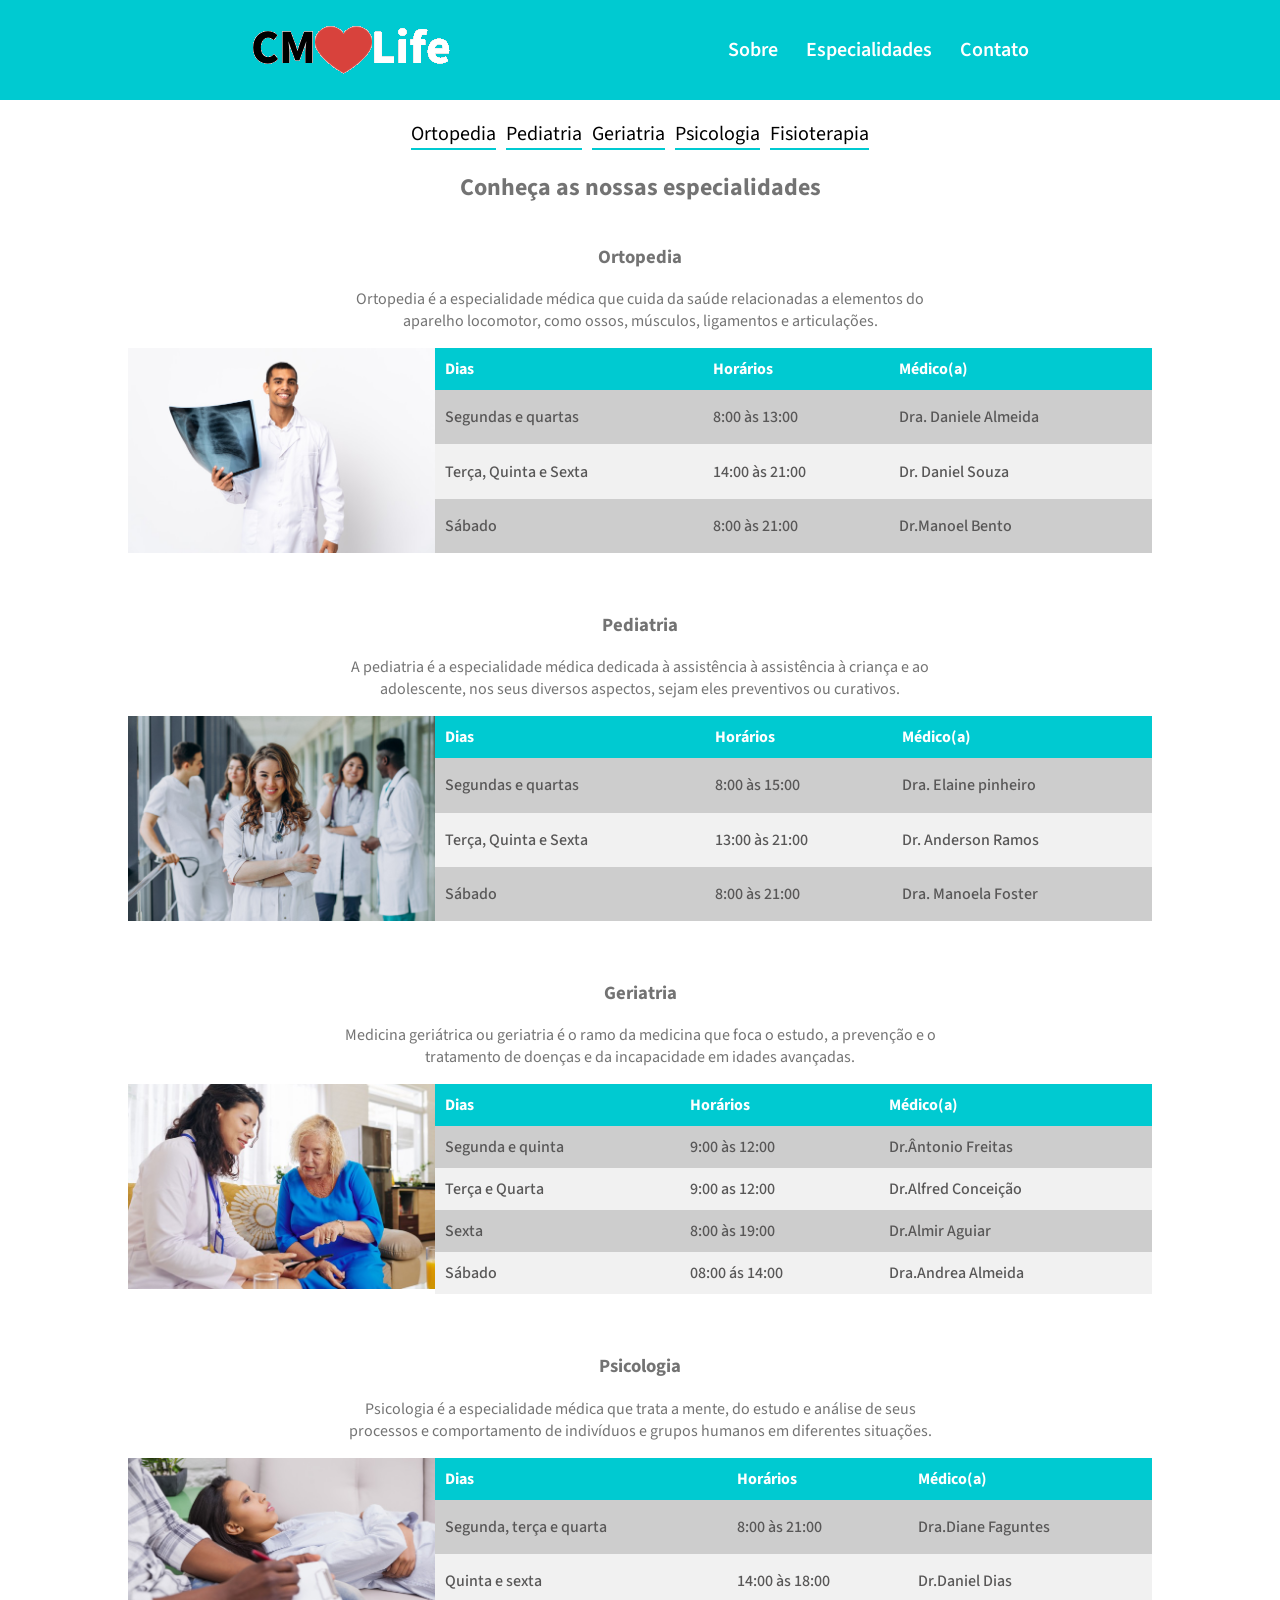
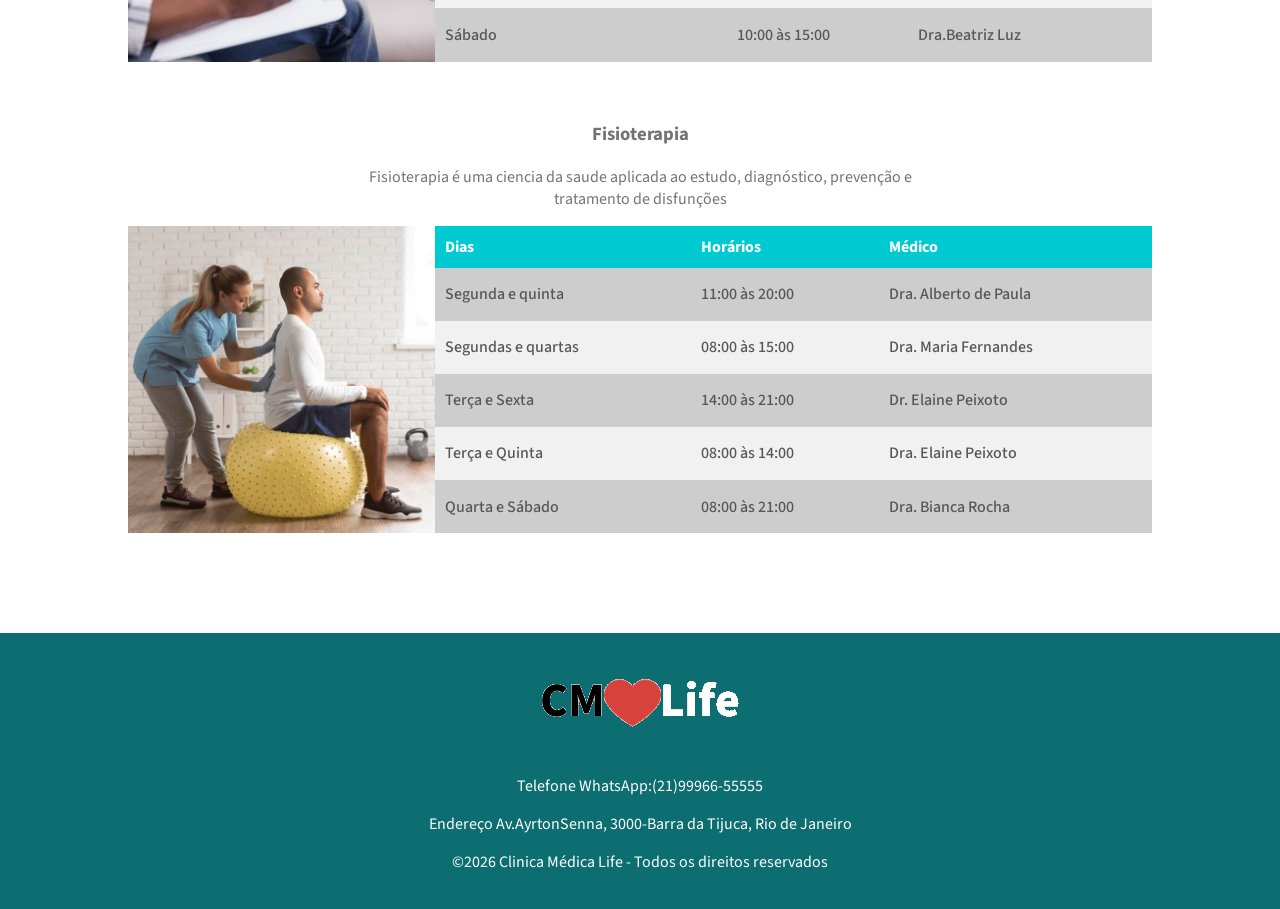
==== especialidades.html @ 6b314852 "primeiro commit" ====
<!DOCTYPE html>
<html lang="pt-Br">

<head>
    <meta charset="UTF-8">
    <meta name="viewport" content="width=device-width, initial-scale=1.0">
    <link rel="stylesheet"
        href="https://fonts.googleapis.com/css2?family=Source+Sans+Pro:ital,wght@0,200;0,300;0,400;0,600;0,700;0,900;1,200;1,300;1,400;1,600;1,700;1,900&display=swap">
    <link rel="stylesheet" href="style-geral.css">
    <link rel="stylesheet" href="style-especialidades.css">
    <title>CMLife - Especialidades</title>
</head>

<body>
    <header class="topo">
        <img src="assets/logo.png" alt="">
        <nav>
            <a href="index.html#sobre">Sobre</a>
            <a href="especialidades.html">Especialidades</a>
            <a href="index.html#contato">Contato</a>
        </nav>
    </header>
    <main>
        <section class="container container-links-especialidades">
            <div class="links-especialidades">
                <a class="link-especialidade" href="#ortopedia">Ortopedia</a>
                <a class="link-especialidade" href="#pediatria">Pediatria</a>
                <a class="link-especialidade" href="#geriatria">Geriatria</a>
                <a class="link-especialidade" href="#psicologia">Psicologia</a>
                <a class="link-especialidade" href="#fisioterapia">Fisioterapia</a>
            </div>
            <h1>Conheça as nossas especialidades</h1>
        </section>

        <section id="ortopedia" class="container sessao-especialidade">
            <div class="container-titulo">
                <h3>Ortopedia</h3>
                <p>Ortopedia é a especialidade médica que cuida da saúde relacionadas a elementos do aparelho locomotor,
                    como ossos, músculos, ligamentos e articulações.</p>
            </div>
            <div class="box-tabela-especialista">
                <img src="assets/ortopedia.png" alt="ortopedia">
                <table class="tabela-especialistas">
                    <thead>
                        <tr>
                            <th>Dias</th>
                            <th>Horários</th>
                            <th>Médico(a)</th>
                        </tr>
                    </thead>
                    <tbody>
                        <tr>
                            <td>Segundas e quartas</td>
                            <td>8:00 às 13:00</td>
                            <td>Dra. Daniele Almeida</td>
                        </tr>
                        <tr>
                            <td>Terça, Quinta e Sexta</td>
                            <td>14:00 às 21:00</td>
                            <td>Dr. Daniel Souza</td>
                        </tr>
                        <tr>
                            <td>Sábado</td>
                            <td>8:00 às 21:00</td>
                            <td>Dr.Manoel Bento</td>
                        </tr>
                    </tbody>
                </table>
            </div>
        </section>
        <section id="pediatria" class="container sessao-especialidade">
            <div class="container-titulo">
                <h3>Pediatria</h3>
                <p>A pediatria é a especialidade médica dedicada à assistência à assistência à criança e ao adolescente,
                    nos seus diversos aspectos, sejam eles preventivos ou curativos.</p>
            </div>
            <div class="box-tabela-especialista">
                <img src="assets/pediatra2.png" alt="pediatria">
                <table class="tabela-especialistas">
                    <thead>
                        <tr>
                            <th>Dias</th>
                            <th>Horários</th>
                            <th>Médico(a)</th>
                        </tr>
                    </thead>
                    <tbody>
                        <tr>
                            <td>Segundas e quartas</td>
                            <td>8:00 às 15:00</td>
                            <td>Dra. Elaine pinheiro</td>
                        </tr>
                        <tr>
                            <td>Terça, Quinta e Sexta</td>
                            <td>13:00 às 21:00</td>
                            <td>Dr. Anderson Ramos</td>
                        </tr>
                        <tr>
                            <td>Sábado</td>
                            <td>8:00 às 21:00</td>
                            <td>Dra. Manoela Foster</td>
                        </tr>
                    </tbody>
                </table>
            </div>
        </section>

        <section id="geriatria" class="container sessao-especialidade">
            <div class="container-titulo">
                <h3>Geriatria</h3>
                <p>Medicina geriátrica ou geriatria é o ramo da medicina que foca o estudo, a prevenção e o tratamento
                    de doenças e da incapacidade em idades avançadas.</p>
            </div>
            <div class="box-tabela-especialista">
                <img src="assets/geriatra.png" alt="Geriatria">
                <table class="tabela-especialistas">
                    <thead>
                        <tr>
                            <th>Dias</th>
                            <th>Horários</th>
                            <th>Médico(a)</th>
                        </tr>
                    </thead>
                    <tbody>
                        <tr>
                            <td>Segunda e quinta</td>
                            <td>9:00 às 12:00</td>
                            <td>Dr.Ântonio Freitas</td>
                        </tr>
                        <tr>
                            <td>Terça e Quarta</td>
                            <td>9:00 as 12:00</td>
                            <td>Dr.Alfred Conceição</td>
                        </tr>
                        <tr>
                            <td>Sexta</td>
                            <td>8:00 às 19:00</td>
                            <td>Dr.Almir Aguiar</td>
                        </tr>
                        <tr>
                            <td>Sábado</td>
                            <td>08:00 ás 14:00</td>
                            <td>Dra.Andrea Almeida</td>
                        </tr>
                    </tbody>
                </table>
            </div>
        </section>
        <section id="psicologia" class="container sessao-especialidade">
            <div class="container-titulo">
                <h3>Psicologia</h3>
                <p>Psicologia é a especialidade médica que trata a mente, do estudo e análise de seus processos e
                    comportamento de indivíduos e grupos humanos em diferentes situações.</p>
            </div>
            <div class="box-tabela-especialista">
                <img src="assets/psicologo.png" alt="Psicologia">
                <table class="tabela-especialistas">
                    <thead>
                        <tr>
                            <th>Dias</th>
                            <th>Horários</th>
                            <th>Médico(a)</th>
                        </tr>
                    </thead>
                    <tbody>
                        <tr>
                            <td>Segunda, terça e quarta</td>
                            <td>8:00 às 21:00</td>
                            <td>Dra.Diane Faguntes</td>
                        </tr>
                        <tr>
                            <td>Quinta e sexta</td>
                            <td>14:00 às 18:00</td>
                            <td>Dr.Daniel Dias</td>
                        </tr>
                        <tr>
                            <td>Sábado</td>
                            <td>10:00 às 15:00</td>
                            <td>Dra.Beatriz Luz</td>
                        </tr>
                    </tbody>
                </table>
            </div>
        </section>
        <section id="fisioterapia" class="container sessao-especialidade">
            <div class="container-titulo">
                <h3>Fisioterapia</h3>
                <p>Fisioterapia é uma ciencia da saude aplicada ao estudo, diagnóstico, prevenção e tratamento de disfunções</p>
            </div>
            <div class="box-tabela-especialista">
                <img src="assets/fisioterapia.png" alt="">
                <table class="tabela-especialistas">
                    <thead>
                        <tr>
                            <th>Dias</th>
                            <th>Horários</th>
                            <th>Médico</th>
                        </tr>
                    </thead>
                    <tbody>
                        <tr>
                            <td>Segunda e quinta</td>
                            <td>11:00 às 20:00</td>
                            <td>Dra. Alberto de Paula</td>
                        </tr>
                        <tr>
                            <td>Segundas e quartas</td>
                            <td>08:00 às 15:00</td>
                            <td>Dra. Maria Fernandes</td>
                        </tr>
                        <tr>
                            <td>Terça e Sexta</td>
                            <td>14:00 às 21:00</td>
                            <td>Dr. Elaine Peixoto</td>
                        </tr>
                        <tr>
                            <td>Terça e Quinta</td>
                            <td>08:00 às 14:00</td>
                            <td>Dra. Elaine Peixoto</td>
                        </tr>
                        <tr>
                            <td>Quarta e Sábado</td>
                            <td>08:00 às 21:00</td>
                            <td>Dra. Bianca Rocha</td>
                        </tr>
                    </tbody>
                </table>
            </div>
        </section>
    </main>
    <footer><img src="assets/logo.png" alt="logo-footer">
        <p>Telefone WhatsApp:(21)99966-55555</p>
        <p>Endereço Av.AyrtonSenna, 3000-Barra da Tijuca, Rio de Janeiro</p>
        <p>©2026 Clinica Médica Life - Todos os direitos reservados</p>
    </footer>
</body>

</html>
---- style-geral.css ----
*{
    font-family: 'Source Sans Pro', sans-serif;
    box-sizing: border-box;
}

body{
    padding: 0;
    margin: 0;
    color: gray;
}

.container{
    max-width: 1024px;
    margin: 0 auto;
}

.container-titulo{
    width: 90%;
    max-width: 600px;
    text-align: center;
    margin: 0 auto;
}

main{
    color: #0000008c;
    margin-bottom: 60px;
}

/*Topo*/

.topo{
    display: flex;
    justify-content: space-evenly;
    align-items: center;
    background-color: #00cad1;
    
}

.topo a{
    text-decoration: none;
    color: white;
    font-size: 20px;
    font-weight: 600;
    padding-left: 25px;
}


/*CSS rodapé*/

footer{
    text-align: center;
    background-color: #0d6e71;
    color: white;
    padding: 20px;
}
---- style-especialidades.css ----
.sessao-especialidade {
    padding-bottom: 40px;
}

.container-links-especialidades {
    display: flex;
    flex-direction: column;
    align-items: center;
    text-align: center;
}

.links-especialidades {
    display: flex;
    justify-content: space-evenly;
    gap: 10px;
    margin-top: 20px;
    flex-wrap: wrap;
}

.link-especialidade {
    text-decoration: none;
    color: black;
    font-size: 20px;
    border-bottom: 2px solid #00cad1;
}

.box-tabela-especialista {
    display: flex;
}

.box-tabela-especialista img {
    width: 30%;
    height: 100%;
}

.tabela-especialistas {
    width: 70%;
    border-collapse: collapse;
    text-align: left;
}

.tabela-especialistas thead tr {
    background-color: #00cad1;
    padding: 10px;
    color: #fff;
}

.tabela-especialistas tr {
    background-color: #f1f1f1;
    color: #585757;
    font-weight: 500;
}

.tabela-especialistas tbody tr:nth-child(odd) {
    background-color: #cdcdcd;
    padding-right: 10px;
}

.tabela-especialistas th,
.tabela-especialistas td {
    padding: 10px;
}

@media (min-width:426px) and (max-width:768px) {

    /*tablet*/
    .box-tabela-especialista img {
        display: none;
    }

    .box-tabela-especialista {
        height: auto;
        justify-content: center;
    }

    .tabela-especialistas {
        width: 100%;
        margin: 0px 20px;
    }

    .container-links-especialidades h1{
        font-size: 27px;
    }
}

@media (max-width:425px) {

    /*celular*/
    .topo {
        flex-direction: column;
    }

    nav {
        display: flex;
        justify-content: space-around;
        border-top: solid gray 1px;
        width: 100%;
        padding: 10px;
        text-align: center;
    }
    
    .box-tabela-especialista img {
        display: none;
    }

    .tabela-especialistas {
        margin: 0;
        width: 100%;
    }

    .box-tabela-especialista {
        padding: 0;
    }

    .container-links-especialidades h1{
        font-size: 27px;
    }
}
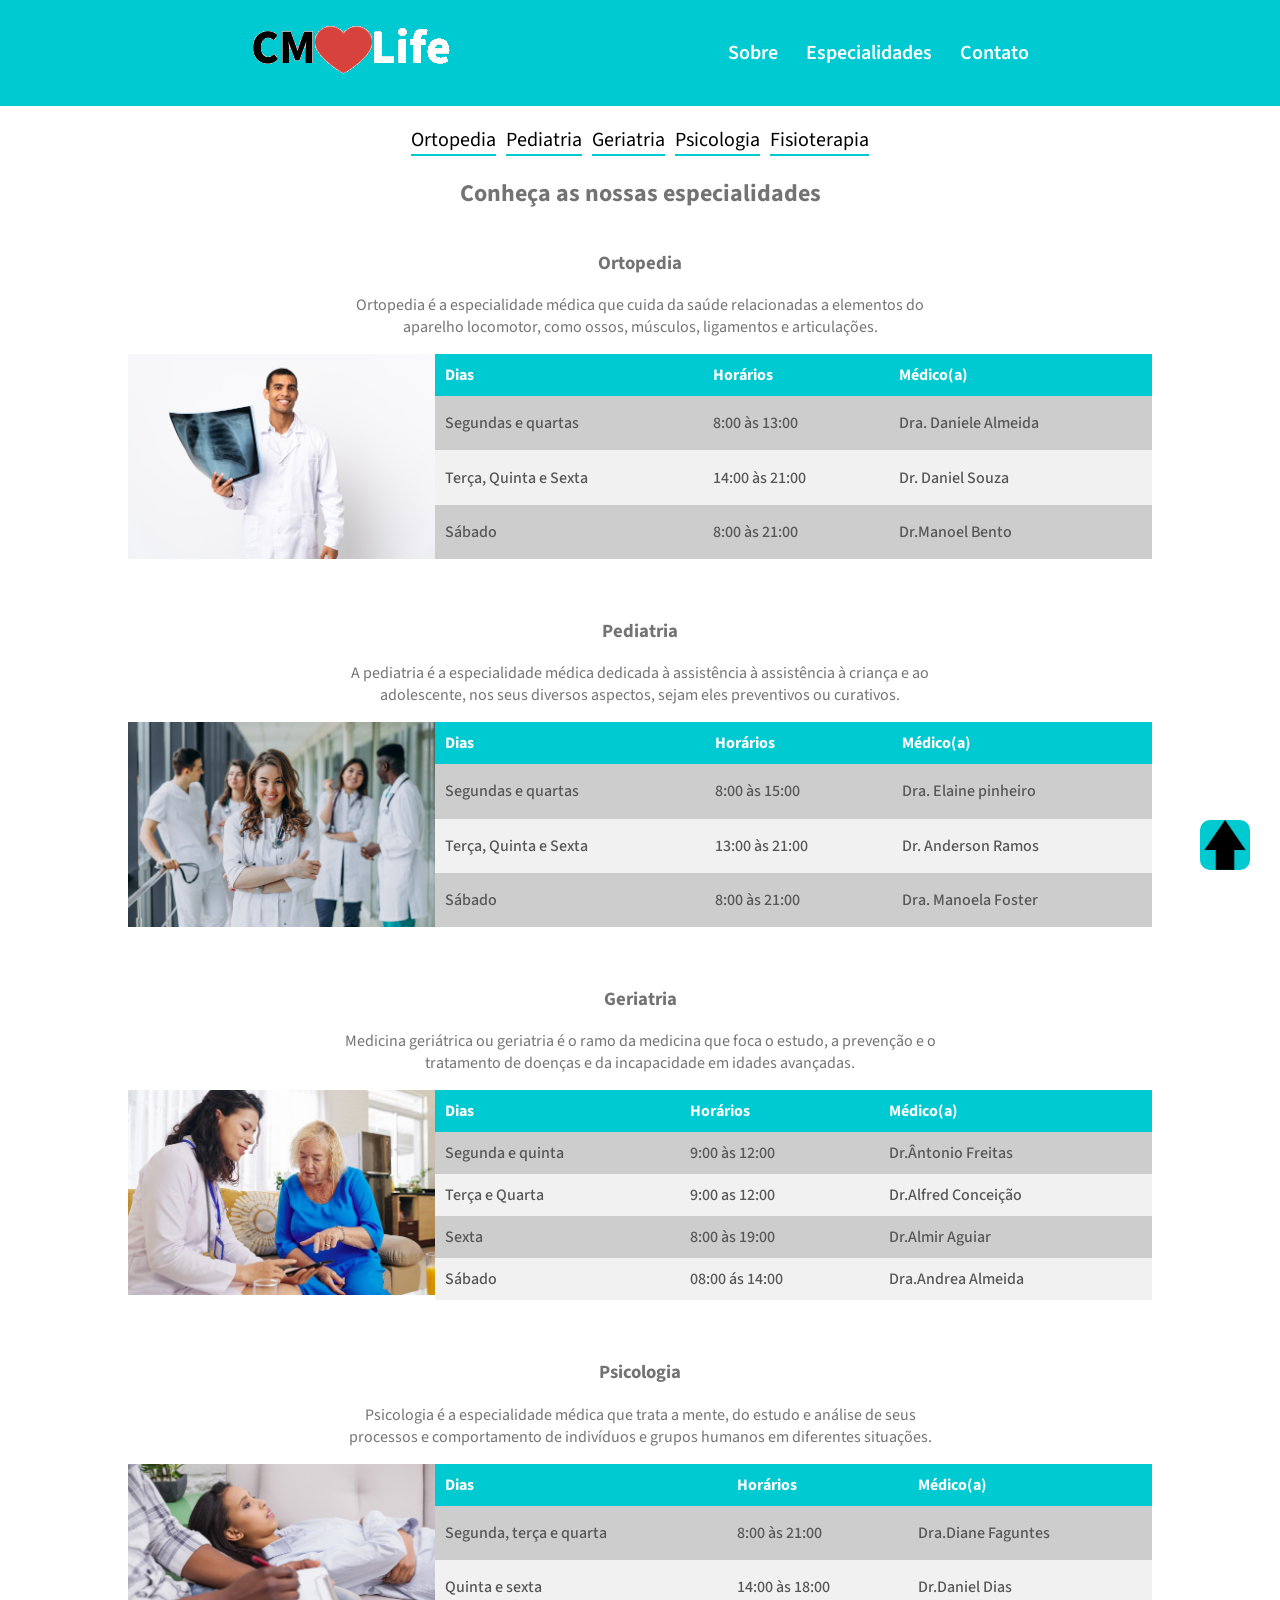
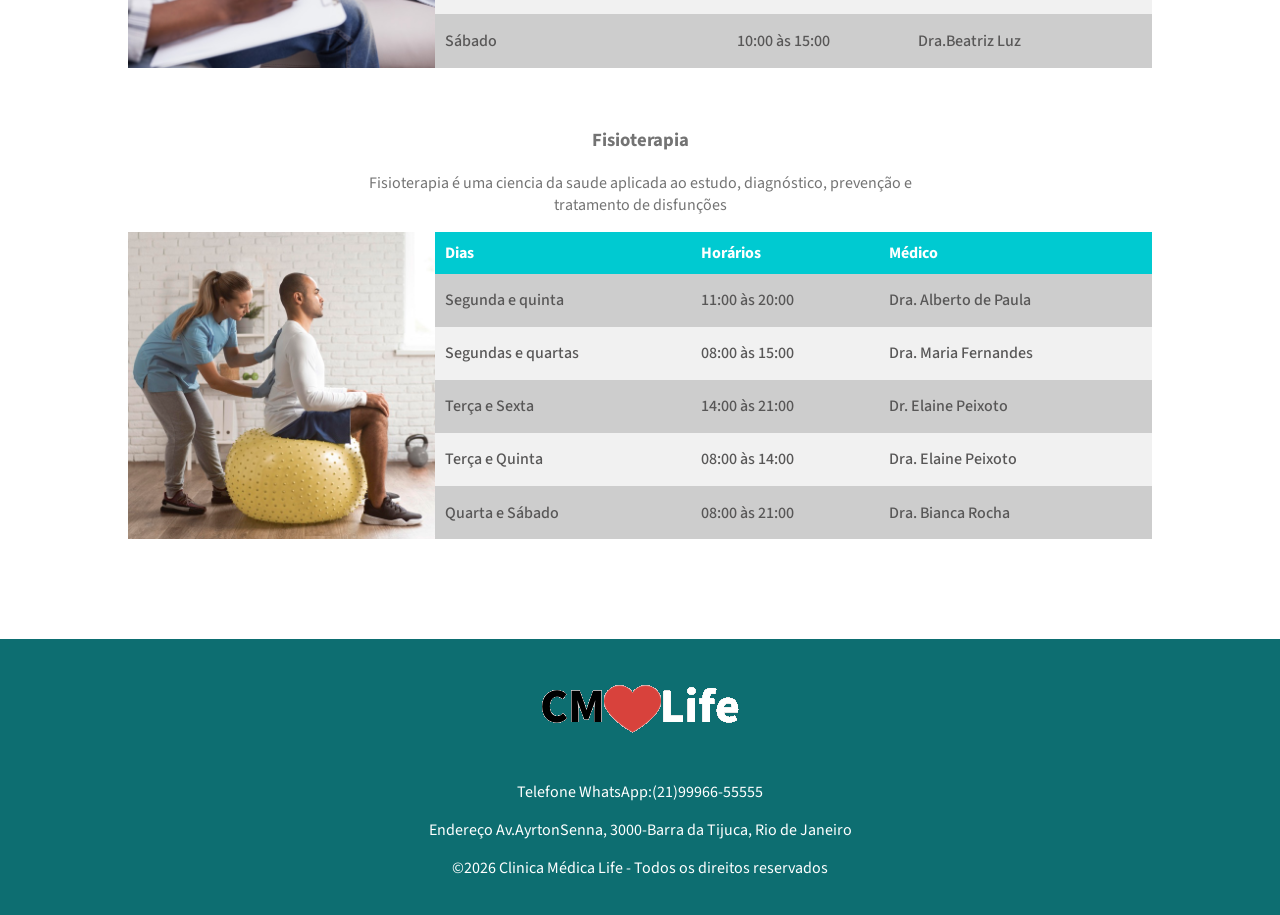
==== commit 786d2412: "30/05/2026" ====
--- a/especialidades.html
+++ b/especialidades.html
@@ -13,8 +13,10 @@
 
 <body>
     <header class="topo">
-        <img src="assets/logo.png" alt="">
-        <nav>
+        <a href="index.html">
+            <img src="assets/logo.png" alt="">
+        </a>
+        <nav class="topo-links">
             <a href="index.html#sobre">Sobre</a>
             <a href="especialidades.html">Especialidades</a>
             <a href="index.html#contato">Contato</a>
@@ -227,6 +229,9 @@
                 </table>
             </div>
         </section>
+        <a href="index.html">
+            <div class="container-seta"></div>
+        </a>
     </main>
     <footer><img src="assets/logo.png" alt="logo-footer">
         <p>Telefone WhatsApp:(21)99966-55555</p>
--- a/style-geral.css
+++ b/style-geral.css
@@ -36,7 +36,7 @@
     
 }
 
-.topo a{
+.topo-links a{
     text-decoration: none;
     color: white;
     font-size: 20px;
@@ -44,6 +44,23 @@
     padding-left: 25px;
 }
 
+.topo-links a:hover{
+    color: black;
+}
+
+.container-seta{
+    width: 50px;
+    height: 50px;
+    border-radius: 10px;
+
+    position: fixed;
+    bottom: 30px;
+    right: 30px;
+
+    background-image: url('assets/seta-cima.png');
+    background-size: cover;
+    background-position: center;
+}
 
 /*CSS rodapé*/
 
--- a/style-especialidades.css
+++ b/style-especialidades.css
@@ -15,6 +15,10 @@
     gap: 10px;
     margin-top: 20px;
     flex-wrap: wrap;
+}
+
+.links-especialidades a:hover{
+    color: #368693;
 }
 
 .link-especialidade {
@@ -60,6 +64,8 @@
 .tabela-especialistas td {
     padding: 10px;
 }
+
+
 
 @media (min-width:426px) and (max-width:768px) {
 
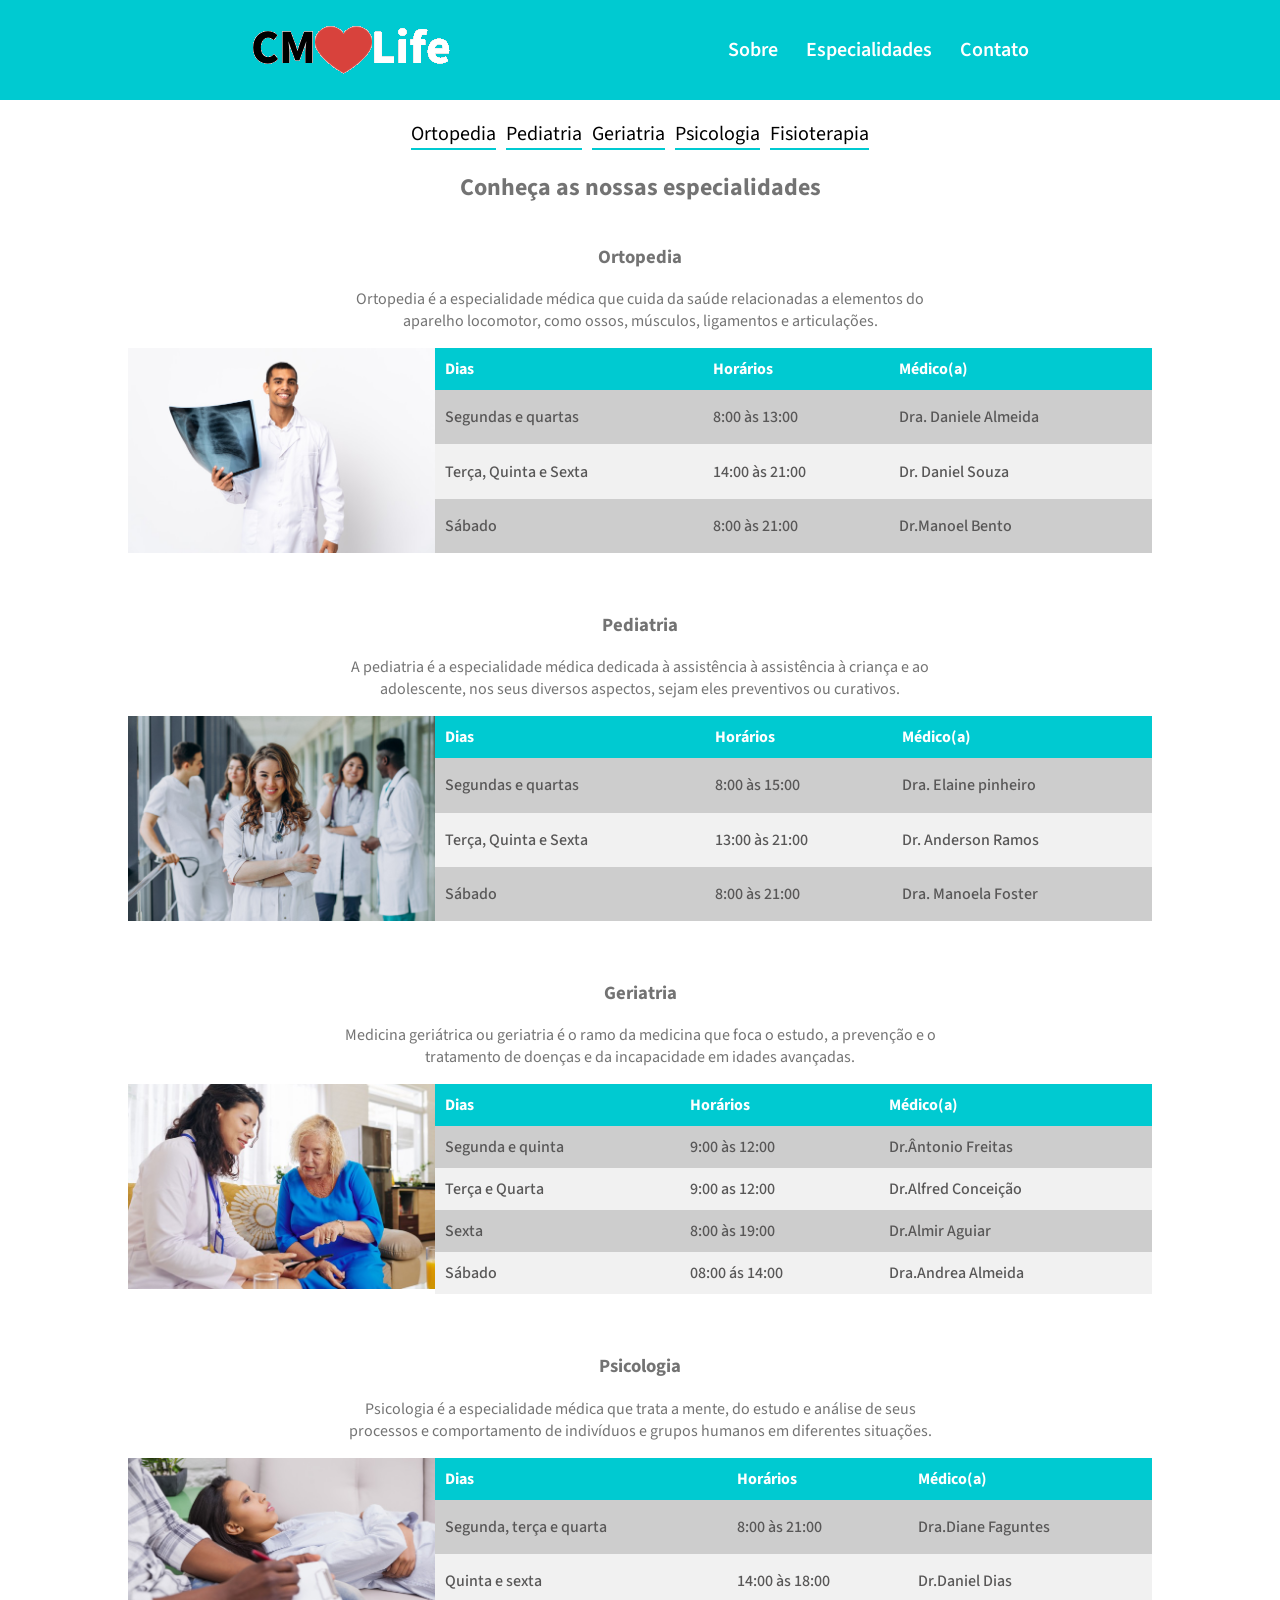
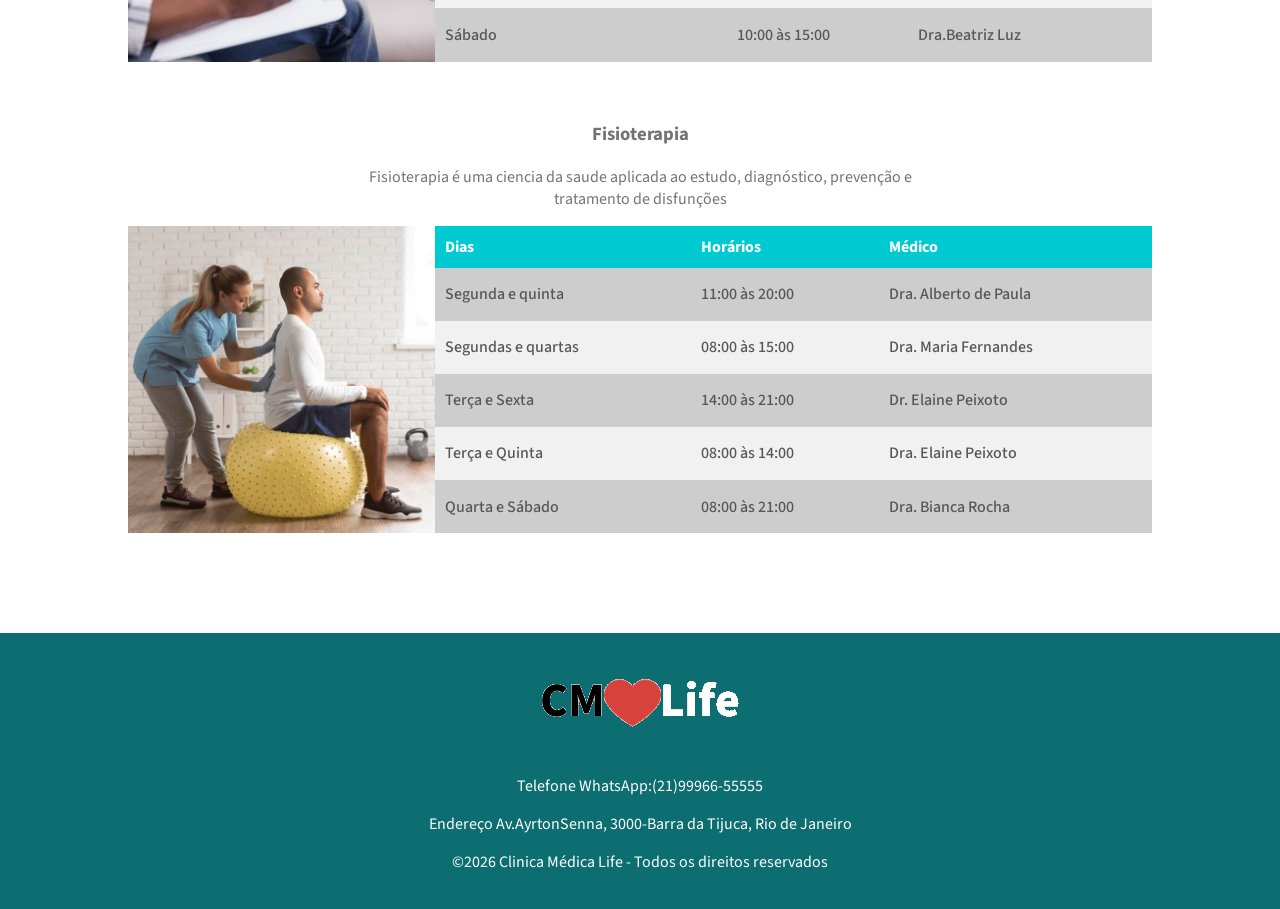
==== commit 9a734c34: "feat(assets): adiciona imagem de capa e atualiza estilos da home" ====
--- a/especialidades.html
+++ b/especialidades.html
@@ -13,10 +13,8 @@
 
 <body>
     <header class="topo">
-        <a href="index.html">
-            <img src="assets/logo.png" alt="">
-        </a>
-        <nav class="topo-links">
+        <img src="assets/logo.png" alt="">
+        <nav>
             <a href="index.html#sobre">Sobre</a>
             <a href="especialidades.html">Especialidades</a>
             <a href="index.html#contato">Contato</a>
@@ -229,9 +227,6 @@
                 </table>
             </div>
         </section>
-        <a href="index.html">
-            <div class="container-seta"></div>
-        </a>
     </main>
     <footer><img src="assets/logo.png" alt="logo-footer">
         <p>Telefone WhatsApp:(21)99966-55555</p>
--- a/style-geral.css
+++ b/style-geral.css
@@ -36,7 +36,7 @@
     
 }
 
-.topo-links a{
+.topo a{
     text-decoration: none;
     color: white;
     font-size: 20px;
@@ -44,23 +44,6 @@
     padding-left: 25px;
 }
 
-.topo-links a:hover{
-    color: black;
-}
-
-.container-seta{
-    width: 50px;
-    height: 50px;
-    border-radius: 10px;
-
-    position: fixed;
-    bottom: 30px;
-    right: 30px;
-
-    background-image: url('assets/seta-cima.png');
-    background-size: cover;
-    background-position: center;
-}
 
 /*CSS rodapé*/
 
--- a/style-especialidades.css
+++ b/style-especialidades.css
@@ -15,10 +15,6 @@
     gap: 10px;
     margin-top: 20px;
     flex-wrap: wrap;
-}
-
-.links-especialidades a:hover{
-    color: #368693;
 }
 
 .link-especialidade {
@@ -64,8 +60,6 @@
 .tabela-especialistas td {
     padding: 10px;
 }
-
-
 
 @media (min-width:426px) and (max-width:768px) {
 
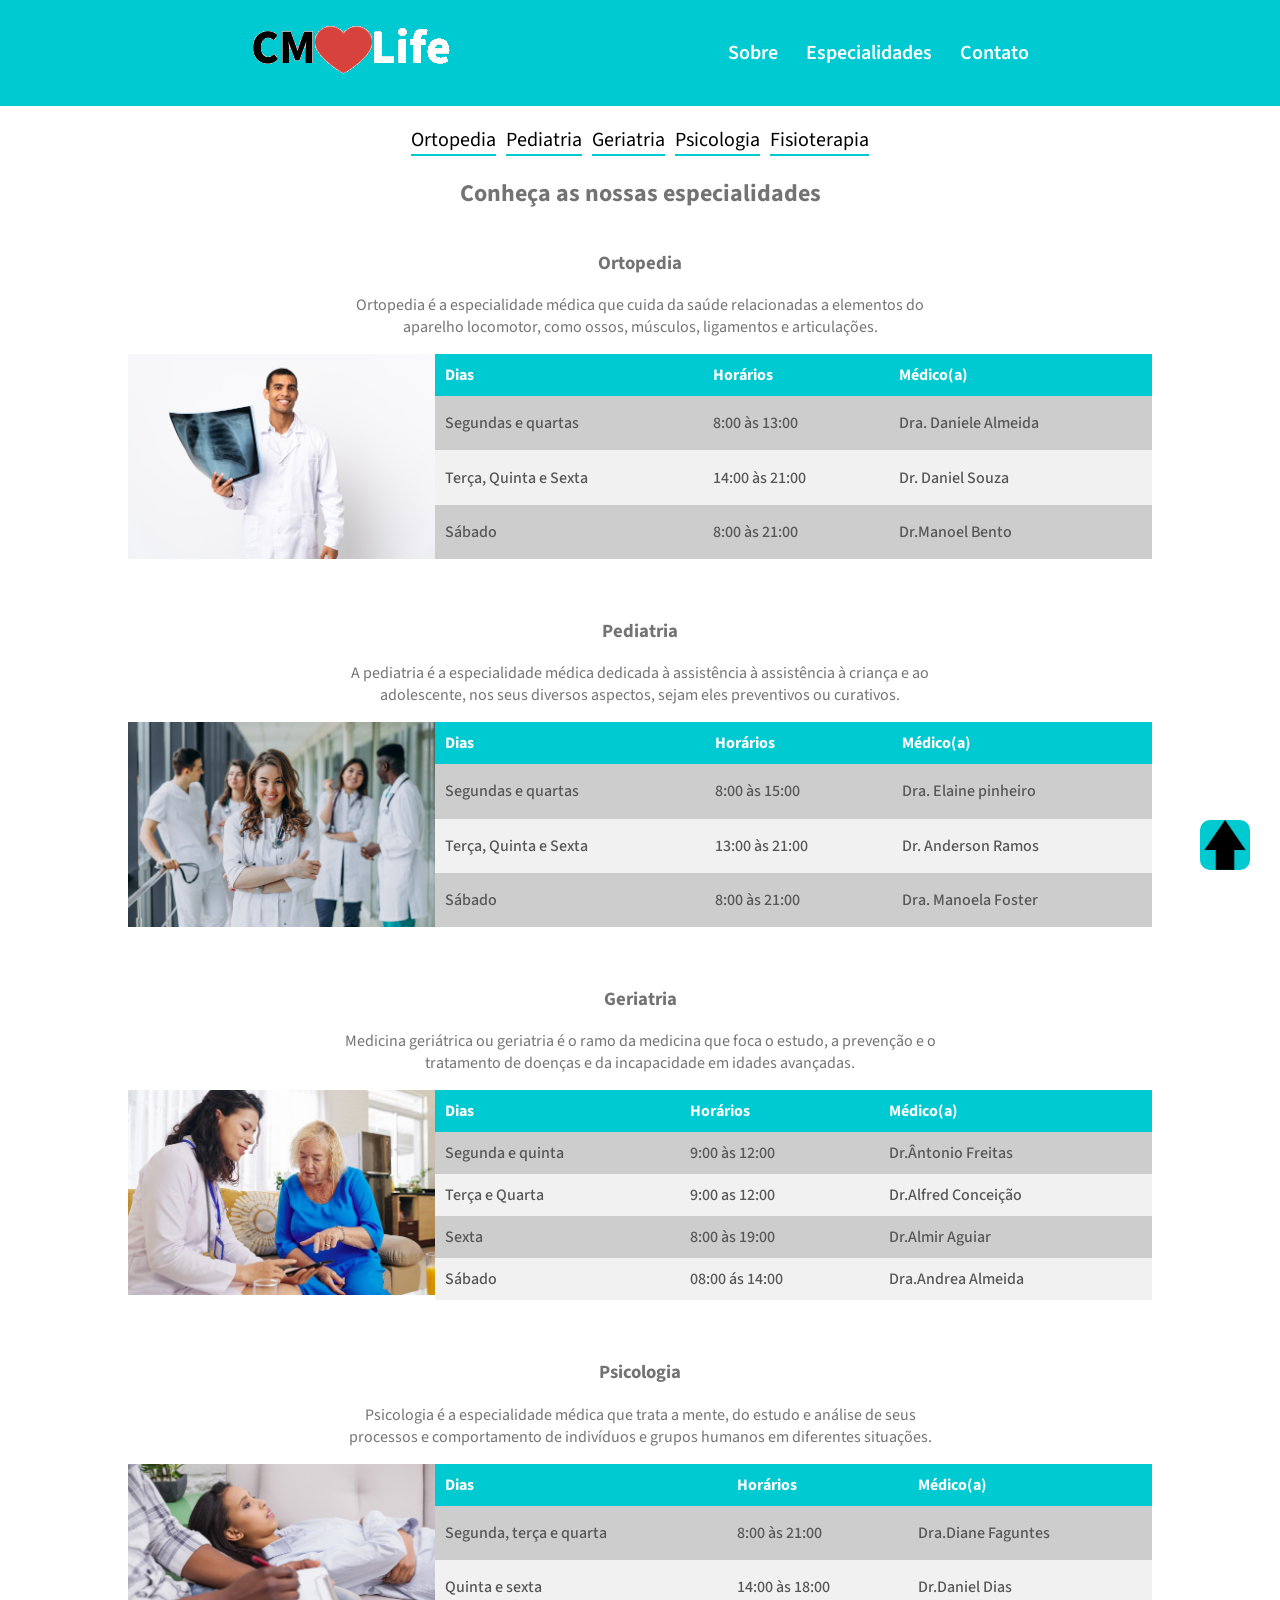
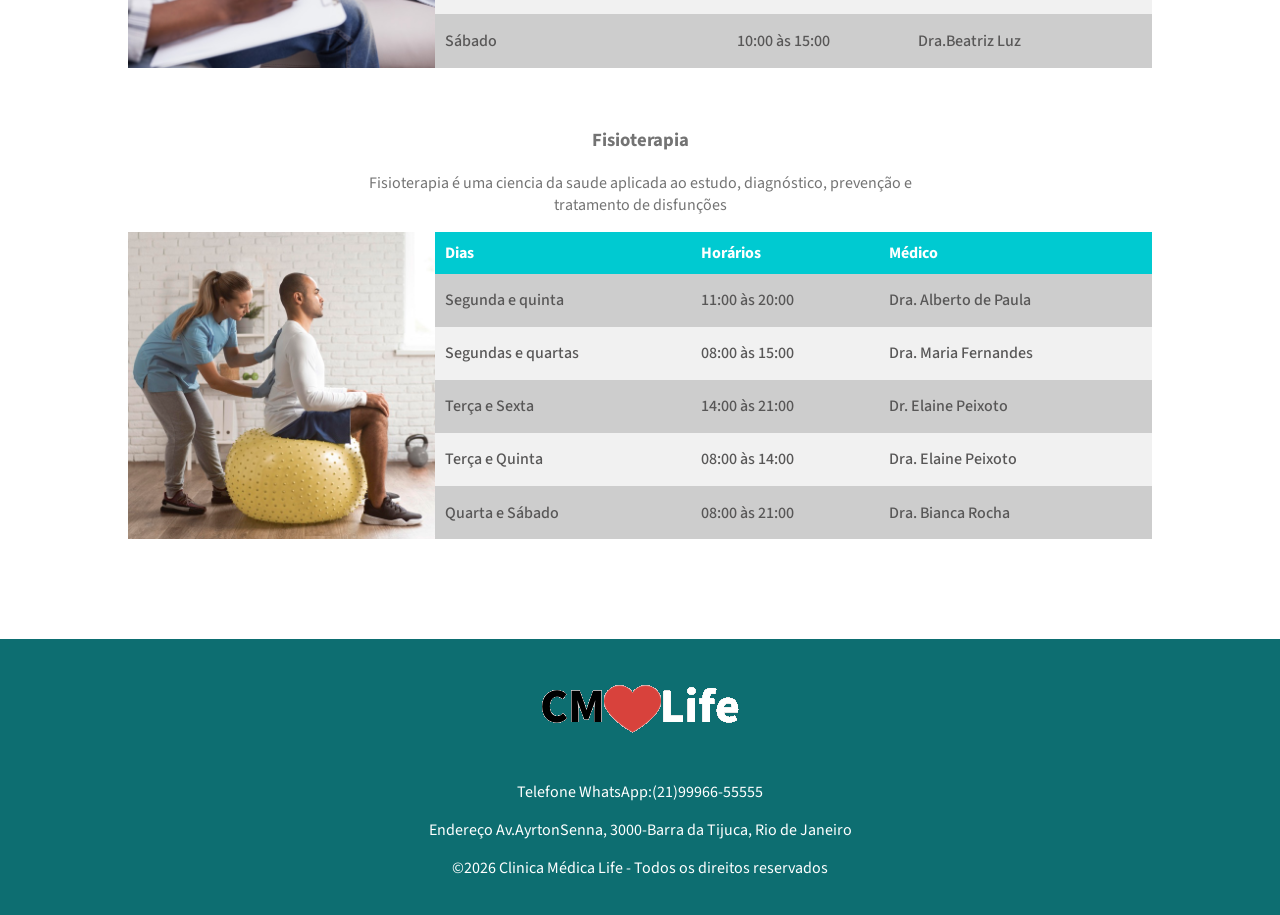
==== commit a9bbbbbd: "feat: adiciona o botao de voltar e o efeito hover na navegacao" ====
--- a/especialidades.html
+++ b/especialidades.html
@@ -13,8 +13,10 @@
 
 <body>
     <header class="topo">
-        <img src="assets/logo.png" alt="">
-        <nav>
+        <a href="index.html">
+            <img src="assets/logo.png" alt="">
+        </a>
+        <nav class="topo-links">
             <a href="index.html#sobre">Sobre</a>
             <a href="especialidades.html">Especialidades</a>
             <a href="index.html#contato">Contato</a>
@@ -227,6 +229,9 @@
                 </table>
             </div>
         </section>
+        <a href="index.html">
+            <div class="container-seta"></div>
+        </a>
     </main>
     <footer><img src="assets/logo.png" alt="logo-footer">
         <p>Telefone WhatsApp:(21)99966-55555</p>
--- a/style-geral.css
+++ b/style-geral.css
@@ -36,7 +36,7 @@
     
 }
 
-.topo a{
+.topo-links a{
     text-decoration: none;
     color: white;
     font-size: 20px;
@@ -44,6 +44,24 @@
     padding-left: 25px;
 }
 
+.topo-links a:hover{
+    color: black;
+}
+
+.container-seta{
+    width: 50px;
+    height: 50px;
+    border-radius: 10px;
+    
+
+    position: fixed;
+    bottom: 30px;
+    right: 30px;
+
+    background-image: url('assets/seta-cima.png');
+    background-size: cover;
+    background-position: center;
+}
 
 /*CSS rodapé*/
 
--- a/style-especialidades.css
+++ b/style-especialidades.css
@@ -15,6 +15,10 @@
     gap: 10px;
     margin-top: 20px;
     flex-wrap: wrap;
+}
+
+.links-especialidades a:hover{
+    color: #368693;
 }
 
 .link-especialidade {
@@ -60,6 +64,8 @@
 .tabela-especialistas td {
     padding: 10px;
 }
+
+
 
 @media (min-width:426px) and (max-width:768px) {
 
